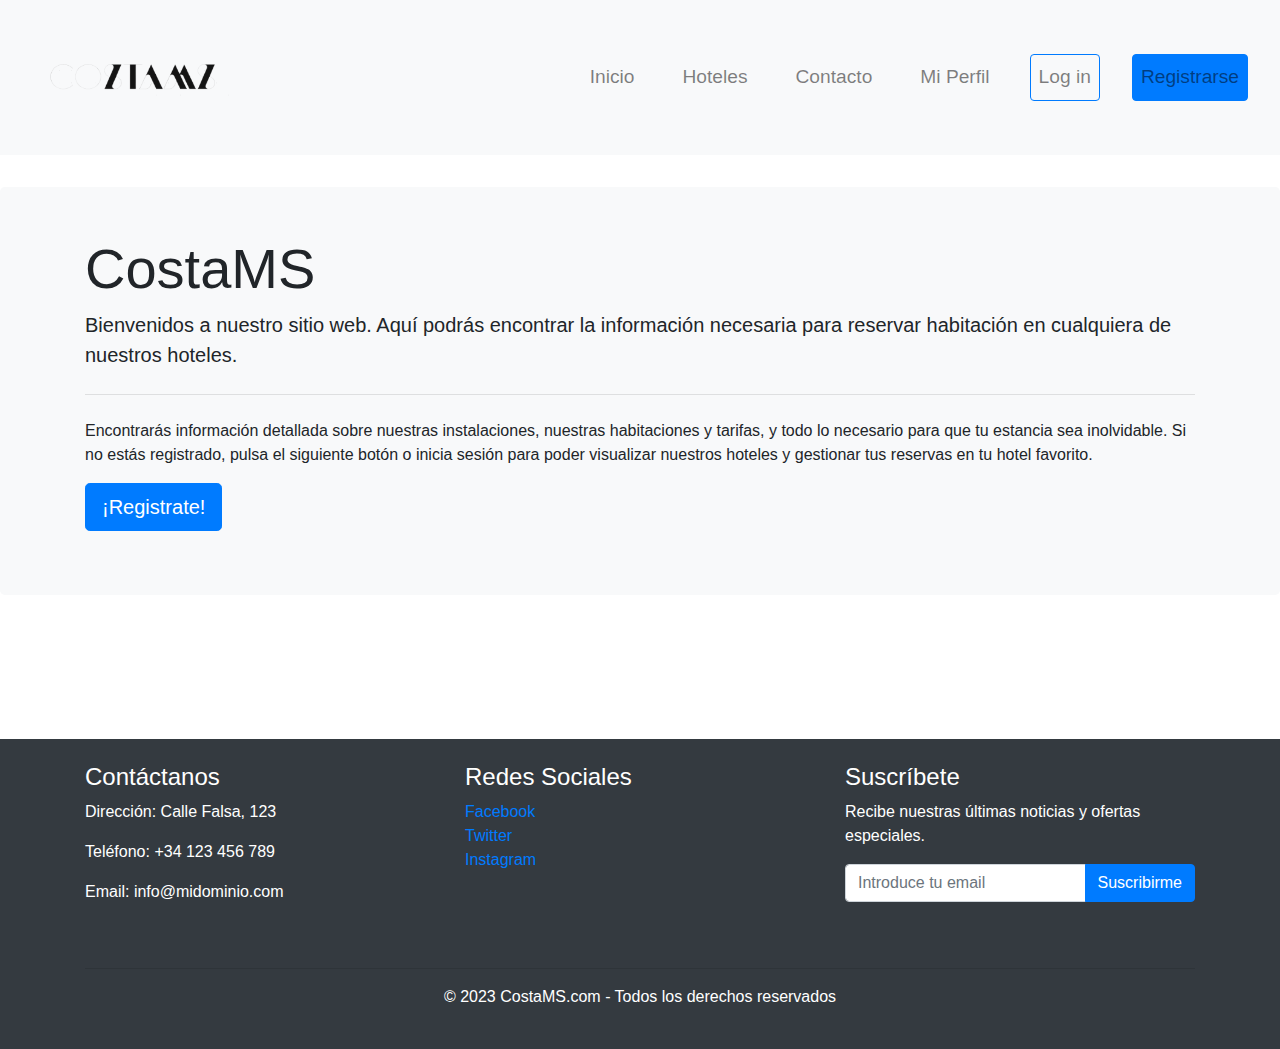
==== Index.html @ 75c8c7eb "Commit" ====
<!DOCTYPE html>
<html lang="es">

<head>
  <meta charset="UTF-8" />
  <meta name="viewport" content="width=device-width, initial-scale=1.0" />
  <meta http-equiv="X-UA-Compatible" content="ie=edge" />
  <title>Página Principal - CostaMS</title>
  <link rel="stylesheet" href="https://stackpath.bootstrapcdn.com/bootstrap/4.3.1/css/bootstrap.min.css"
    integrity="sha384-ggOyR0iXCbMQv3Xipma34MD+dH/1fQ784/j6cY/iJTQUOhcWr7x9JvoRxT2MZw1T" crossorigin="anonymous">
  <script src="https://cdn.jsdelivr.net/npm/bootstrap@5.3.0-alpha3/dist/js/bootstrap.bundle.min.js"
    integrity="sha384-ENjdO4Dr2bkBIFxQpeoTz1HIcje39Wm4jDKdf19U8gI4ddQ3GYNS7NTKfAdVQSZe" crossorigin="anonymous">
  </script>
  <link rel="stylesheet" href="Index.css">
  <link rel="icon" type="image/x-icon" href="Imagenes/LogoCostaMS.png">
</head>

<body>
  <nav class="navbar navbar-expand-lg navbar-light bg-light">
    <img class="navbar-brand" src="Imagenes/LogoCostaMS.png" alt="Logo"></img>
    <button class="navbar-toggler" type="button" data-toggle="collapse" data-target="#navbarNav"
      aria-controls="navbarNav" aria-expanded="false" aria-label="Toggle navigation">
      <span class="navbar-toggler-icon"></span>
    </button>
    <div class="collapse navbar-collapse" id="navbarNav">
      <ul class="navbar-nav ml-auto">
        <li class="nav-item">
          <a class="nav-link" href="Index.html">Inicio</a>
        </li>
        <li class="nav-item">
          <a class="nav-link" href="#">Hoteles</a>
        </li>
        <li class="nav-item">
          <a class="nav-link" href="#">Contacto</a>
        </li>
        <li class="nav-item">
          <a class="nav-link" href="#">Mi Perfil</a>
        </li>
      </ul>
      <ul class="nav navbar-nav navbar-right">
        <li class="nav-item">
          <a class="nav-link btn btn-outline-primary" href="login/login.html">Log in</a>
        </li>
        <li class="nav-item">
          <a class="nav-link btn btn-primary" href="registrar/registrar.html">Registrarse</a>
        </li>
      </ul>
    </div>
  </nav>

  <!-- Jumbotron -->
  <div class="jumbotron">
    <div class="container">
      <h1 class="display-4">CostaMS</h1>
      <p class="lead">
        Bienvenidos a nuestro sitio web. Aquí podrás encontrar la información necesaria para reservar habitación en
        cualquiera de nuestros hoteles.
      </p>
      <hr class="my-4">
      <p>
        Encontrarás información detallada sobre nuestras instalaciones, nuestras habitaciones y tarifas, y todo lo
        necesario para que tu estancia sea inolvidable. Si no estás registrado, pulsa el siguiente botón o inicia sesión
        para poder visualizar nuestros hoteles y gestionar tus reservas en tu hotel favorito.
      </p>
      <p class="lead">
        <a href="registrar/registrar.html" class= "btn btn-primary btn-lg" >¡Registrate!</button></a>
      </p>
    </div>
  </div>

<br>
<br><br><br><br><br>

  <!-- Footer -->
  <footer class="bg-dark text-white py-4">
    <div class="container">
      <div class="row">
        <div class="col-md-4">
          <h4>Contáctanos</h4>
          <p><i class="fas fa-map-marker-alt"></i> Dirección: Calle Falsa, 123</p>
          <p><i class="fas fa-phone"></i> Teléfono: +34 123 456 789</p>
          <p><i class="fas fa-envelope"></i> Email: info@midominio.com</p>
        </div>
        <div class="col-md-4">
          <h4>Redes Sociales</h4>
          <ul class="list-unstyled">
            <li><a href="#"><i class="fab fa-facebook-f"></i> Facebook</a></li>
            <li><a href="#"><i class="fab fa-twitter"></i> Twitter</a></li>
            <ion-icon name="logo-instagram"></ion-icon>
            <li><a href="#"><i class="fab fa-instagram"></i> Instagram</a></li>
          </ul>
        </div>
        <div class="col-md-4">
          <h4>Suscríbete</h4>
          <p>Recibe nuestras últimas noticias y ofertas especiales.</p>
          <form>
            <div class="input-group mb-3">
              <input type="email" class="form-control" placeholder="Introduce tu email">
              <div class="input-group-append">
                <button class="btn btn-primary" type="submit">Suscribirme</button>
              </div>
            </div>
          </form>
        </div>
      </div>
      <hr>
      <p class="text-center">&copy; 2023 CostaMS.com - Todos los derechos reservados</p>
    </div>
  </footer>
</body>
---- Index.css ----
/* Estilos personalizados */
    .jumbotron {
        background-color: #f8f9fa;
        padding: 3rem;
        margin-bottom: 0;
    }
    
    .btn-primary {
        background-color: #007bff;
        border-color: #007bff;
    }
    
    .btn-primary:hover {
        background-color: #0069d9;
        border-color: #0062cc;
    }
    
    .btn-secondary {
        color: #fff;
        background-color: #6c757d;
        border-color: #6c757d;
    }
    
    .btn-secondary:hover {
        color: #fff;
        background-color: #5a6268;
        border-color: #545b62;
    }
    
    .col-md-4 {
        margin-bottom: 2rem;
    }
    
    h2 {
        margin-bottom: 1rem;
    }
    
    p {
        margin-bottom: 1rem;
    }
    
    .navbar {
        padding: 1rem;
        margin-bottom: 2rem;
    }
    
    .navbar-brand {
        width: 250px;
        height: auto;
        font-size: 2rem;
    }
    
    .nav-link {
        font-size: 1.2rem;
        margin-left: 1rem;
        margin-right: 1rem;
    }

    .hotel-img {
        max-width: 100%;
        height: auto;
        border: 2px solid #ccc;
        box-shadow: 2px 2px 5px rgba(0, 0, 0, 0.3);
        overflow: hidden;
      }
      
      .hotel-img img {
        transition: transform 0.5s ease;
      }
      
      .hotel-img img:hover {
        transform: scale(1.1);
      }
      
      
      .formulario-registro form .form-group label {
        color: #2d2d2d;
        font-size: 1.1rem;
      }
      
      .formulario-registro form .form-group input[type="text"],
      .formulario-registro form .form-group input[type="email"],
      .formulario-registro form .form-group input[type="password"] {
        background-color: #f2f2f2;
        border: none;
        border-bottom: 1px solid #ccc;
        border-radius: 0;
        padding: 10px;
      }
      
      .formulario-registro form button[type="submit"] {
        background-color: #007bff;
        border: none;
        border-radius: 0;
        padding: 10px;
        color: #fff;
        font-size: 1.2rem;
        margin-top: 10px;
      }
      
      .formulario-registro form button[type="submit"]:hover {
        background-color: #0069d9;
      }
    /* Estilos para pantallas pequeñas */
    @media (max-width: 576px) {
    .navbar-brand {
        font-size: 1.5rem;
    }
    .nav-link {
        font-size: 1rem;
        margin-left: 0.5rem;
        margin-right: 0.5rem;
        }
    }
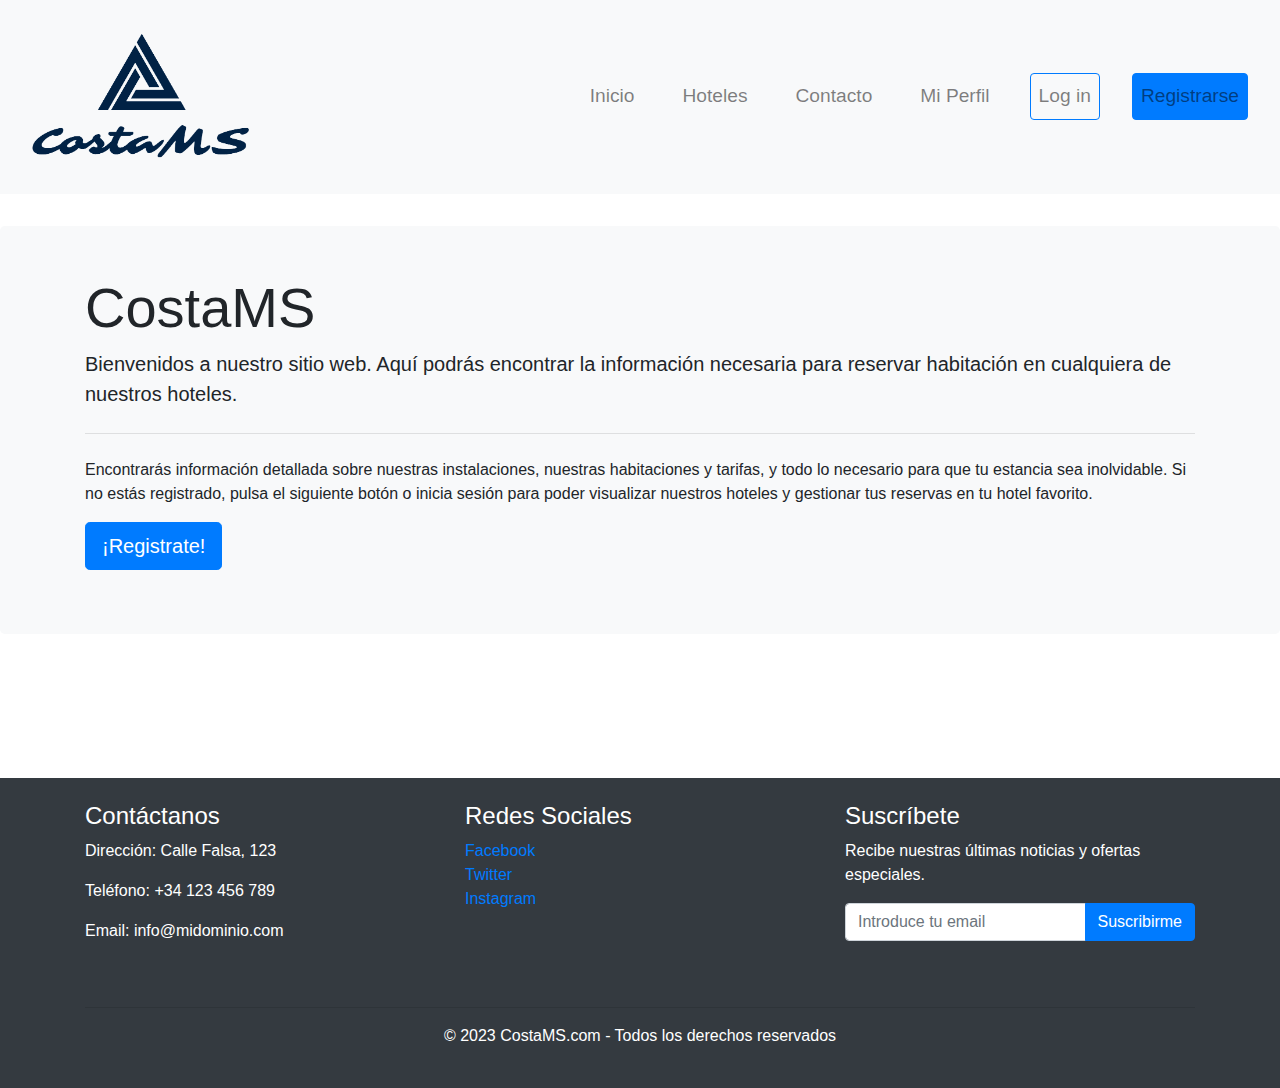
==== commit d95b05c8: "Commit" ====
--- a/Index.html
+++ b/Index.html
@@ -12,12 +12,12 @@
     integrity="sha384-ENjdO4Dr2bkBIFxQpeoTz1HIcje39Wm4jDKdf19U8gI4ddQ3GYNS7NTKfAdVQSZe" crossorigin="anonymous">
   </script>
   <link rel="stylesheet" href="Index.css">
-  <link rel="icon" type="image/x-icon" href="Imagenes/LogoCostaMS.png">
+  <link rel="icon" type="image/x-icon" href="Imagenes/LogoHotel.png">
 </head>
 
 <body>
   <nav class="navbar navbar-expand-lg navbar-light bg-light">
-    <img class="navbar-brand" src="Imagenes/LogoCostaMS.png" alt="Logo"></img>
+    <img class="navbar-brand" src="Imagenes/LogoHotelSinFondo.png" alt="Logo"></img>
     <button class="navbar-toggler" type="button" data-toggle="collapse" data-target="#navbarNav"
       aria-controls="navbarNav" aria-expanded="false" aria-label="Toggle navigation">
       <span class="navbar-toggler-icon"></span>
--- a/Index.css
+++ b/Index.css
@@ -72,35 +72,7 @@
         transform: scale(1.1);
       }
       
-      
-      .formulario-registro form .form-group label {
-        color: #2d2d2d;
-        font-size: 1.1rem;
-      }
-      
-      .formulario-registro form .form-group input[type="text"],
-      .formulario-registro form .form-group input[type="email"],
-      .formulario-registro form .form-group input[type="password"] {
-        background-color: #f2f2f2;
-        border: none;
-        border-bottom: 1px solid #ccc;
-        border-radius: 0;
-        padding: 10px;
-      }
-      
-      .formulario-registro form button[type="submit"] {
-        background-color: #007bff;
-        border: none;
-        border-radius: 0;
-        padding: 10px;
-        color: #fff;
-        font-size: 1.2rem;
-        margin-top: 10px;
-      }
-      
-      .formulario-registro form button[type="submit"]:hover {
-        background-color: #0069d9;
-      }
+  
     /* Estilos para pantallas pequeñas */
     @media (max-width: 576px) {
     .navbar-brand {
